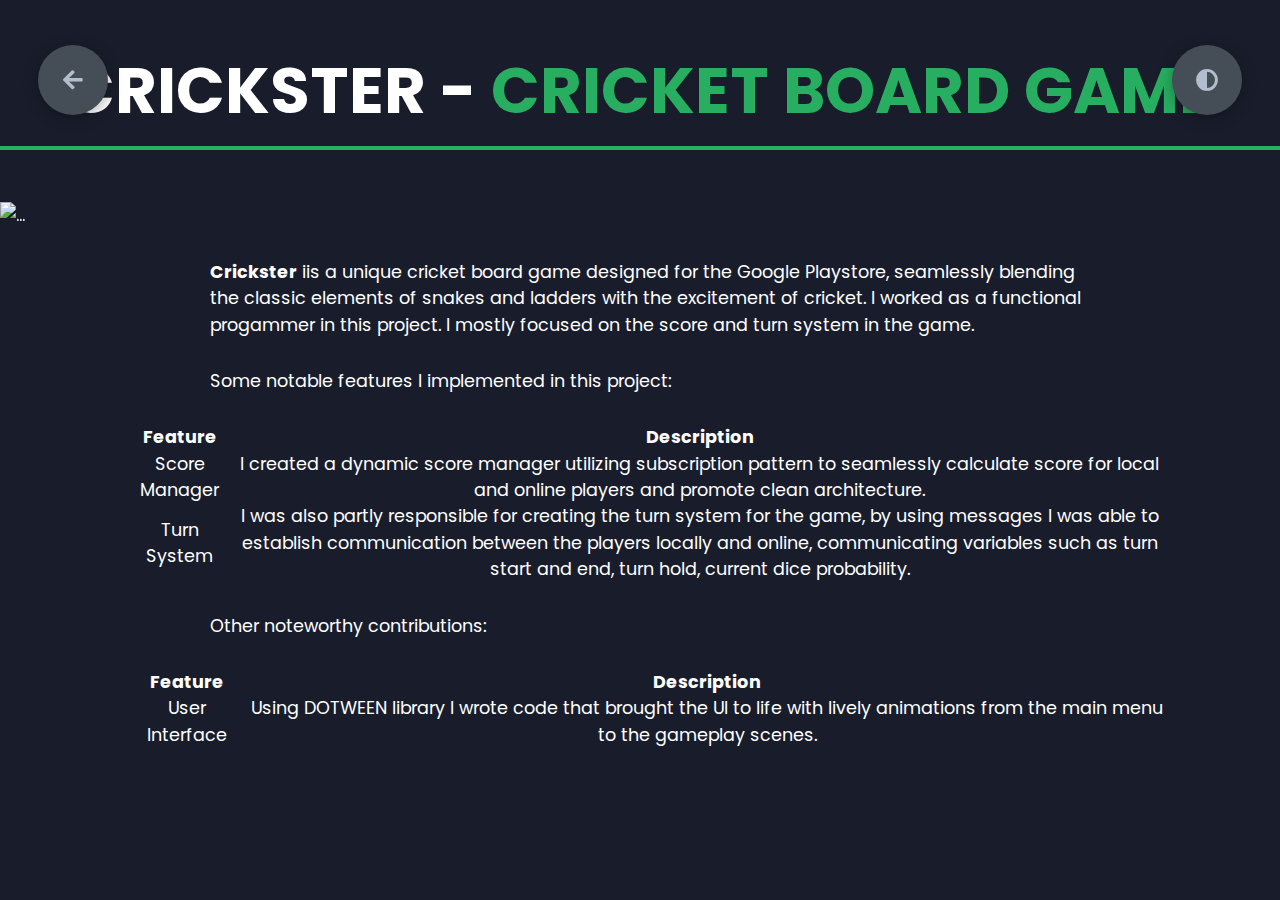
==== Crickster.html @ 10937f8b "added new projects" ====
<!DOCTYPE html>
<html lang="en">
<head>
    <meta charset="UTF-8">
    <meta http-equiv="X-UA-Compatible" content="IE=edge">
    <meta name="viewport" content="width=device-width, initial-scale=1.0">
    <link href="https://cdn.jsdelivr.net/npm/bootstrap@5.3.3/dist/css/bootstrap.min.css" rel="stylesheet" integrity="sha384-QWTKZyjpPEjISv5WaRU9OFeRpok6YctnYmDr5pNlyT2bRjXh0JMhjY6hW+ALEwIH" crossorigin="anonymous">
    <title>Project | Crickster</title>
    <link rel="icon" type="image/png" href="img/HomeImage.png">
    <link rel="stylesheet" href="styles/styles.css">
    <link rel="preconnect" href="https://fonts.googleapis.com">
    <link rel="preconnect" href="https://fonts.gstatic.com" crossorigin>
    <link rel="stylesheet" href="https://cdnjs.cloudflare.com/ajax/libs/font-awesome/5.15.4/css/all.min.css" integrity="sha512-1ycn6IcaQQ40/MKBW2W4Rhis/DbILU74C1vSrLJxCq57o941Ym01SwNsOMqvEBFlcgUa6xLiPY/NS5R+E6ztJQ==" crossorigin="anonymous" referrerpolicy="no-referrer" />
    <link href="https://fonts.googleapis.com/css2?family=Poppins:wght@400;500;600;700;800&display=swap" rel="stylesheet">
</head>
<body>
 
     <br><br>
        <div class="main-title">
            <h2>Crickster - <span>Cricket Board Game</span></h2>
        </div>
       
        <div class="underline"></div> 
        <br><br>
      

    <div class = "carousel">
    
        <div id="carouselExampleCaptions" class="carousel slide" >
            <div class="carousel-indicators">
                <!-- <button type="button" data-bs-target="#carouselExampleCaptions" data-bs-slide-to="0" class="active" aria-current="true" aria-label="Slide 1"></button>
                <button type="button" data-bs-target="#carouselExampleCaptions" data-bs-slide-to="1" aria-label="Slide 2"></button>
                <button type="button" data-bs-target="#carouselExampleCaptions" data-bs-slide-to="2" aria-label="Slide 3"></button> -->
                
            </div>
            <div class="carousel-inner">
                <div class="carousel-item active">
                    <img src="img/Crickster.gif" class="d-block w-100" alt="...">
                    <div class="carousel-caption d-none d-md-block">
                       
                    </div>
                </div>
              
            <!-- <button class="carousel-control-prev" type="button" data-bs-target="#carouselExampleCaptions" data-bs-slide="prev">
                <span class="carousel-control-prev-icon" aria-hidden="true"></span>
                <span class="visually-hidden">Previous</span>
            </button>
            <button class="carousel-control-next" type="button" data-bs-target="#carouselExampleCaptions" data-bs-slide="next">
                <span class="carousel-control-next-icon" aria-hidden="true"></span>
                <span class="visually-hidden">Next</span>
            </button> -->
    </div>
    
    </div>
    
    



        <div class="portfolio-detail-container">

           
            <p>  <b>Crickster</b> iis a unique cricket board game designed for the Google Playstore, seamlessly blending 
                the classic elements of snakes and ladders with the excitement of cricket. I worked as a functional progammer in this project.
                I mostly focused on the score and turn system in the game.<br>
            </p>
             
           
            <p>  Some notable features I implemented in this project:
            </p> 
          

          
                <div class="table-container">
                    <table>
                        <thead>
                            <tr>
                                <th>Feature</th>
                                <th>Description</th>
                            </tr>
                        </thead>
                        <tbody>
                            <tr>
                                <td>Score Manager</td>
                                <td>I created a dynamic score manager utilizing subscription pattern to seamlessly calculate score for local and online 
                                    players and promote clean architecture.
                                </td>
                            </tr>
                            <tr>
                                <td>Turn System</td>
                                <td>I was also partly responsible for creating the turn system for the game, by using messages I was able to establish communication 
                                    between the players locally and online, communicating variables such as turn start and end, turn hold, current dice probability.
                                </td>
                            </tr>
                        </tbody>
                    </table>
                </div>


                <p>  Other noteworthy contributions:
                </p> 
              
    
              
                    <div class="table-container">
                        <table>
                            <thead>
                                <tr>
                                    <th>Feature</th>
                                    <th>Description</th>
                                </tr>
                            </thead>
                            <tbody>
                                <tr>
                                    <td>User Interface</td>
                                    <td>Using DOTWEEN library I wrote code that brought the UI to life with lively animations from the main menu to the gameplay scenes.</td>
                                </tr>
                               
                               
                            </tbody>
                        </table>
                    </div>







                  <!-- <div class="portfolio-detail-about-grid">

                <div class="portfolio-detail-about">
                    <p> <b>Position</b><br>
                        Programmer

                    </p> 
                </div> 
                
               
            </div> -->
            
                
        </div>

   









    
     <div class="theme-btn">
        <i class="fas fa-adjust"></i>
    </div>

   
       
    <div class="back-btn" >
           <i class="fas fa-arrow-left"></i>
        </div> 
   


   
    <!-- <script>
        document.getElementById("myButton").addEventListener("click", function() {
          window.open("index.html", "_blank");
        });
      </script> -->

      <script>
        function scrollToSection(sectionId) {
          var targetSection = document.getElementById(sectionId);
      
          if (targetSection) {
            targetSection.scrollIntoView({ behavior: 'smooth' });
          }
        }
      </script>
    <script src="app.js"></script>
    <script src="https://cdn.jsdelivr.net/npm/bootstrap@5.3.3/dist/js/bootstrap.bundle.min.js" integrity="sha384-YvpcrYf0tY3lHB60NNkmXc5s9fDVZLESaAA55NDzOxhy9GkcIdslK1eN7N6jIeHz" crossorigin="anonymous"></script>
</body>
</html>
---- styles/styles.css ----
* {
  margin: 0;
  padding: 0;
  box-sizing: border-box;
  list-style: none;
}

:root {
  --color-primary: #191d2b;
  --color-secondary: #27AE60;
  --color-white: #FFFFFF;
  --color-black: #000;
  --color-grey0: #f8f8f8;
  --color-grey-1: #dbe1e8;
  --color-grey-2: #b2becd;
  --color-grey-3: #6c7983;
  --color-grey-4: #454e56;
  --color-grey-5: #2a2e35;
  --color-grey-6: #12181b;
  --br-sm-2: 14px;
  --box-shadow-1: 0 3px 15px rgba(0,0,0,.3);
}

.light-mode {
  --color-primary: #FFFFFF;
  /* --color-secondary: #F56692; */
  --color-secondary: #4ed4c9;

  --color-white: #454e56;
  --color-black: #000;
  --color-grey0: #f8f8f8;
  --color-grey-1: #6c7983;
  --color-grey-2: #6c7983;
  --color-grey-3: #6c7983;
  --color-grey-4: #454e56;
  --color-grey-5: #f8f8f8;
  --color-grey-6: #12181b;
}

body {
  background-color: var(--color-primary);
  font-family: "Poppins", sans-serif;
  font-size: 1.1rem;
  color: var(--color-white);
   transition: all 0.4s ease-in-out;
}

a {
  display: inline-block;
  text-decoration: none;
  color: inherit;
  font-family: inherit;
}

header {
  min-height: 100vh;
  color: var(--color-white);
  overflow: hidden;
  padding: 0 !important;
}

section {
  min-height: 100vh;
  width: 100%;
  position: absolute;
  left: 0;
  top: 0;
  padding: 3rem 18rem;
}

.container {
  display: none;
  transform: translateY(-100%) scale(0);
  transition: all 0.4s ease-in-out;
  background-color: var(--color-primary);
}

.active {
  display: block;
  /* animation: appear 1s ease-in-out; */
  transform: translateY(0) scaleY(1);
}
@keyframes appear {
  0% {
    transform: translateY(-100%) scaleY(0);
  }
  100% {
    transform: translateY(0) scaleY(1);
  }
}

.controls {
  position: fixed;
  z-index: 10;
  top: 50%;
  right: 3%;
  display: flex;
  flex-direction: column;
  align-items: center;
  justify-content: center;
  transform: translateY(-50%);
}
.controls .control {
  padding: 1rem;
  cursor: pointer;
  background-color: var(--color-grey-4);
  width: 55px;
  height: 55px;
  border-radius: 50%;
  display: flex;
  justify-content: center;
  align-items: center;
  margin: 0.7rem 0;
  box-shadow: var(--box-shadow-1);
}
.controls .control i {
  font-size: 1.2rem;
  color: var(--color-grey-2);
  pointer-events: none;
}
.controls .active-btn {
  background-color: var(--color-secondary);
  transition: all 0.4s ease-in-out;
}
.controls .active-btn i {
  color: var(--color-white);
}

.theme-btn {
  top: 5%;
  right: 3%;
  width: 70px;
  height: 70px;
  border-radius: 50%;
  background-color: var(--color-grey-4);
  cursor: pointer;
  position: fixed;
  display: flex;
  justify-content: center;
  align-items: center;
  box-shadow: 0 3px 15px rgba(0, 0, 0, 0.3);
  transition: all 0.1s ease-in-out;
}
.theme-btn:active {
  transform: translateY(-3px);
}
.theme-btn i {
  font-size: 1.4rem;
  color: var(--color-grey-2);
  pointer-events: none;
}

/*Header-content*/
.header-content {
  display: grid;
  grid-template-columns: repeat(2, 1fr);
  min-height: 100vh;
}
.header-content .left-header {
  display: flex;
  align-items: center;
  position: relative;
}
.header-content .left-header .h-shape {
  transition: all 0.4s ease-in-out;
  width: 65%;
  height: 100%;
  background-color: var(--color-secondary);
  position: absolute;
  left: 0;
  top: 0;
  z-index: -1;
  clip-path: polygon(0 0, 46% 0, 79% 100%, 0% 100%);
}
.header-content .left-header .image {
  border-radius: var(--br-sm-2);
  height: 90%;
  width: 68%;
  margin-left: 4rem;
  background-color: var(--color-black);
  transition: all 0.4s ease-in-out;
}
.header-content .left-header .image img {
  width: 100%;
  height: 100%;
  object-fit: cover;
  transition: all 0.4s ease-in-out;
  filter: grayscale(100%);
}
.header-content .left-header .image img:hover {
  filter: grayscale(0);
}
.header-content .right-header {
  display: flex;
  flex-direction: column;
  justify-content: center;
  padding-right: 18rem;
}
.header-content .right-header .name {
  font-size: 3rem;
}
.header-content .right-header .name span {
  color: var(--color-secondary);
}
.header-content .right-header p {
  margin: 1.5rem 0;
  line-height: 2rem;
}

/*About*/
.about-container {
  display: grid;
  grid-template-columns: repeat(2, 1fr);
  padding-top: 3.5rem;
  padding-bottom: 5rem;
}
.about-container .right-about {
  display: grid;
  grid-template-columns: repeat(2, 1fr);
  grid-gap: 2rem;
}
.about-container .right-about .about-item {
  border: 1px solid var(--color-grey-5);
  border-radius: 5px;
  transition: all 0.4s ease-in-out;
  box-shadow: 1px 2px 15px rgba(0, 0, 0, 0.1);
}
.about-container .right-about .about-item:hover {
  cursor: default;
  transform: translateY(-5px);
  border: 1px solid var(--color-secondary);
  box-shadow: 1px 4px 15px rgba(0, 0, 0, 0.32);
}
.about-container .right-about .about-item .abt-text {
  padding: 1.5rem;
  display: flex;
  flex-direction: column;
}
.about-container .right-about .about-item .abt-text .large-text {
  font-size: 3rem;
  font-weight: 700;
  color: var(--color-secondary);
}
.about-container .right-about .about-item .abt-text .small-text {
  padding-left: 3rem;
  position: relative;
  text-transform: uppercase;
  font-size: 1.2rem;
  color: var(--color-grey-1);
  letter-spacing: 2px;
}
.about-container .right-about .about-item .abt-text .small-text::before {
  content: "";
  position: absolute;
  left: 0;
  top: 15px;
  width: 2rem;
  height: 2px;
  background-color: var(--color-grey-5);
}
.about-container .left-about {
  padding-right: 5rem;
}
.about-container .left-about p {
  line-height: 2rem;
  padding: 1rem;
  color: var(--color-grey-1);
}
.about-container .left-about h4 {
  font-size: 2rem;
  text-transform: uppercase;
}

.about-stats {
  padding-bottom: 4rem;
}
.about-stats .progress-bars {
  display: grid;
  grid-template-columns: repeat(2, 1fr);
  grid-gap: 2rem;
}
.about-stats .progress-bars .progress-bar {
  display: flex;
  flex-direction: column;
}
.about-stats .progress-bars .progress-bar .prog-title {
  text-transform: uppercase;
  font-weight: 500;
}
.about-stats .progress-bars .progress-bar .progress-con {
  display: flex;
  align-items: center;
}
.about-stats .progress-bars .progress-bar .progress-con .prog-text {
  color: var(--color-grey-2);
}
.about-stats .progress-bars .progress-bar .progress-con .progress {
  width: 100%;
  height: 0.45rem;
  background-color: var(--color-grey-4);
  margin-left: 1rem;
  position: relative;
}
.about-stats .progress-bars .progress-bar .progress-con .progress span {
  position: absolute;
  top: 0;
  left: 0;
  height: 100%;
  background-color: var(--color-secondary);
  transition: all 0.4s ease-in-out;
  width: 60%;
}
.about-stats .progress-bars .progress-bar .progress-con .progress .html {
  width: 80%;
}
.about-stats .progress-bars .progress-bar .progress-con .progress .css {
  width: 95%;
}
.about-stats .progress-bars .progress-bar .progress-con .progress .js {
  width: 75%;
}
.about-stats .progress-bars .progress-bar .progress-con .progress .react {
  width: 60%;
}
.about-stats .progress-bars .progress-bar .progress-con .progress .node {
  width: 87%;
}
.about-stats .progress-bars .progress-bar .progress-con .progress .python {
  width: 70%;
}

.stat-title {
  text-transform: uppercase;
  font-size: 1.4rem;
  text-align: center;
  padding: 3.5rem 0;
  position: relative;
}
.stat-title::before {
  content: "";
  position: absolute;
  left: 50%;
  top: 0;
  width: 40%;
  height: 1px;
  background-color: var(--color-grey-5);
  transform: translateX(-50%);
}

/*Timeline*/
.timeline {
  display: grid;
  grid-template-columns: repeat(2, 1fr);
  grid-gap: 2rem;
  padding-bottom: 3rem;
}
.timeline .timeline-item {
  position: relative;
  padding-left: 3rem;
  border-left: 1px solid var(--color-grey-5);
}
.timeline .timeline-item .tl-icon {
  position: absolute;
  left: -27px;
  top: 0;
  background-color: var(--color-secondary);
  width: 50px;
  height: 50px;
  border-radius: 50%;
  display: flex;
  align-items: center;
  justify-content: center;
}
.timeline .timeline-item .tl-icon i {
  font-size: 1.3rem;
}
.timeline .timeline-item .tl-duration {
  padding: 0.2rem 0.6rem;
  background-color: var(--color-grey-5);
  border-radius: 15px;
  display: inline-block;
  font-size: 0.8rem;
  text-transform: uppercase;
  font-weight: 500;
}
.timeline .timeline-item h5 {
  padding: 1rem 0;
  text-transform: uppercase;
  font-size: 1.3rem;
  font-weight: 600;
}
.timeline .timeline-item h5 span {
  color: var(--color-grey-2);
  font-weight: 500;
  font-size: 1.2rem;
}
.timeline .timeline-item p {
  color: var(--color-grey-2);
}

.port-text {
  padding: 2rem 0;
  text-align: center;
}

.portfolios {
  display: grid;
  grid-template-columns: repeat(1, 1fr);
  grid-gap: 2rem;
  margin-top: 3rem;
}
.portfolios .portfolio-item {
  position: relative;
  border-radius: 15px;
}
.portfolios .portfolio-item img {
  width: 100%;
  height: 550px;
  object-fit: cover;
  border-radius: 15px;
}
.portfolios .portfolio-item .hover-items {
  width: 100%;
  height: 100%;
  background-color: var(--color-secondary);
  position: absolute;
  left: 0;
  top: 0;
  border-radius: 15px;
  display: flex;
  justify-content: center;
  align-items: center;
  flex-direction: column;
  opacity: 0;
  transform: scale(0);
  transition: all 0.4s ease-in-out;
}
.portfolios .portfolio-item .hover-items h3 {
  font-size: 1.5rem;
  color: var(--color-white);
  margin-bottom: 1.5rem;
 /* // padding: 0 15px; */
}

.portfolios .portfolio-item .hover-items h4 {

  padding: 0 15px;
}
.portfolios .portfolio-item .hover-items .icons {
  display: flex;
  justify-content: center;
  align-items: center;
}
.portfolios .portfolio-item .hover-items .icons .icon {
  background-color: var(--color-primary);
  border-radius: 50%;
  width: 50px;
  height: 50px;
  display: flex;
  align-items: center;
  justify-content: center;
  margin: 0 1rem;
  cursor: pointer;
  transition: all 0.4s ease-in-out;
}
.portfolios .portfolio-item .hover-items .icons .icon i {
  font-size: 1.5rem;
  color: var(--color-white);
  margin: 0 1rem;
}
.portfolios .portfolio-item .hover-items .icons .icon:hover {
  background-color: var(--color-white);
}
.portfolios .portfolio-item .hover-items .icons .icon:hover i {
  color: var(--color-primary); 
}

.portfolios .portfolio-item .hover-items p {
  font-size: 14px;
  margin-bottom: 10px;
  padding: 0 50px 0 50px; /* Add left and right padding as needed */
  text-align: left;
}

.portfolio-item:hover .hover-items {
  opacity: 0.9; 
  transform: scale(1);
}

.portfolioTextgrid
{
  display: grid;
  grid-template-columns: repeat(3, 1fr);
  /* grid-template-rows: 150px;  */
  grid-gap: 2rem;
  margin-top: 3rem;
  
}

.blogs {
  display: grid;
  grid-template-columns: repeat(3, 1fr);
  grid-gap: 2rem;
  margin-top: 3rem;
}
.blogs .blog {
  position: relative;
  background-color: var(--color-grey-5);
  border-radius: 5px;
  box-shadow: 1px 1px 20px rgba(0, 0, 0, 0.1);
  transition: all 0.4s ease-in-out;
}
.blogs .blog:hover {
  box-shadow: 1px 1px 20px rgba(0, 0, 0, 0.3);
  transform: translateY(-5px);
  transition: all 0.4s ease-in-out;
}
.blogs .blog:hover img {
  filter: grayscale(0);
  transform: scale(1.1);
  box-shadow: 0px 4px 15px rgba(0, 0, 0, 0.8);
}
.blogs .blog img {
  width: 100%;
  height: 300px;
  object-fit: cover;
  border-top-left-radius: 5px;
  border-top-right-radius: 5px;
  filter: grayscale(100%);
  transition: all 0.4s ease-in-out;
}
.blogs .blog .blog-text {
  margin-top: -7px;
  padding: 1.1rem;
  border-top: 8px solid var(--color-secondary);
}
.blogs .blog .blog-text h4 {
  font-size: 1.5rem;
  margin-bottom: 0.7rem;
  transition: all 0.4s ease-in-out;
  cursor: pointer;
}
.blogs .blog .blog-text h4:hover {
  color: var(--color-secondary);
}
.blogs .blog .blog-text p {
  color: var(--color-grey-2);
  line-height: 2rem;
  padding-bottom: 1rem;
}

.contact-content-con {
  display: flex;
  padding-top: 3.5rem;
}
.contact-content-con .left-contact {
  flex: 2;
}
.contact-content-con .left-contact h4 {
  margin-top: 1rem;
  font-size: 2rem;
  text-transform: uppercase;
}
.contact-content-con .left-contact p {
  margin: 1rem 0;
  line-height: 2rem;
}
.contact-content-con .left-contact .contact-info .contact-item {
  display: flex;
  align-items: center;
  justify-content: space-between;
}
.contact-content-con .left-contact .contact-info .contact-item p {
  margin: 0.3rem 0 !important;
  padding: 0 !important;
}
.contact-content-con .left-contact .contact-info .contact-item .icon {
  display: grid;
  grid-template-columns: 40px 1fr;
}
.contact-content-con .left-contact .contact-info .contact-item .icon i {
  display: flex;
  align-items: center;
  font-size: 1.3rem;
}
.contact-content-con .left-contact .contact-icon {
  display: flex;
  margin-top: 2rem;
}
.contact-content-con .left-contact .contact-icon a {
  display: flex;
  align-items: center;
  color: var(--color-white);
  background-color: var(--color-grey-5);
  cursor: pointer;
  justify-content: center;
  width: 50px;
  height: 50px;
  border-radius: 50%;
  margin: 0 0.4rem;
  transition: all 0.4s ease-in-out;
}
.contact-content-con .left-contact .contact-icon a:hover {
  background-color: var(--color-secondary);
}
.contact-content-con .left-contact .contact-icon a:hover i {
  color: var(--color-primary);
}
.contact-content-con .left-contact .contact-icon a i {
  display: flex;
  align-items: center;
  justify-content: center;
  font-size: 1.3rem;
}
.contact-content-con .right-contact {
  flex: 3;
  margin-left: 3rem;
}
.contact-content-con .right-contact .input-control {
  margin: 1.5rem 0;
}
.contact-content-con .right-contact .input-control input, .contact-content-con .right-contact .input-control textarea {
  border-radius: 30px;
  font-weight: inherit;
  font-size: inherit;
  font-family: inherit;
  padding: 0.8rem 1.1rem;
  outline: none;
  border: none;
  background-color: var(--color-grey-5);
  width: 100%;
  color: var(--color-white);
  resize: none;
}
.contact-content-con .right-contact .i-c-2 {
  display: flex;
}
.contact-content-con .right-contact .i-c-2 :last-child {
  margin-left: 1.5rem;
}
.contact-content-con .right-contact .submit-btn {
  display: flex;
  justify-content: flex-start;
}

/*Independed components*/
.btn-con {
  display: flex;
  align-self: flex-start;
}

.main-btn {
  border-radius: 30px;
  color: inherit;
  font-weight: 600;
  position: relative;
  border: 1px solid var(--color-secondary);
  display: flex;
  align-self: flex-start;
  align-items: center;
  overflow: hidden;
}
.main-btn .btn-text {
  padding: 0 2rem;
}
.main-btn .btn-icon {
  background-color: var(--color-secondary);
  display: flex;
  align-items: center;
  justify-content: center;
  border-radius: 50%;
  padding: 1rem;
}
.main-btn::before {
  content: "";
  position: absolute;
  top: 0;
  right: 0;
  transform: translateX(100%);
  transition: all 0.4s ease-out;
  z-index: -1;
}
.main-btn:hover {
  transition: all 0.4s ease-out;
}
.main-btn:hover::before {
  width: 100%;
  height: 100%;
  background-color: var(--color-secondary);
  transform: translateX(0);
  transition: all 0.4s ease-out;
}



.portfolio-btn {
  border-radius: 30px;
  color: inherit;
  font-weight: 600;
  position: relative;
  border: 1px solid var(--color-portfolio); /* Adjust the border color */
  display: flex;
  align-self: flex-start;
  align-items: center;
  overflow: hidden;
}

.portfolio-btn .btn-text {
  padding: 0 2rem;
}

.portfolio-btn .btn-icon {
  background-color: var(--color-portfolio); /* Adjust the background color */
  display: flex;
  align-items: center;
  justify-content: center;
  border-radius: 50%;
  padding: 1rem;
}

.portfolio-btn::before {
  content: "";
  position: absolute;
  top: 0;
  right: 0;
  transform: translateX(100%);
  transition: all 0.4s ease-out;
  z-index: -1;
}

.portfolio-btn:hover {
  transition: all 0.4s ease-out;
}

.portfolio-btn:hover::before {
  width: 100%;
  height: 100%;
  background-color: var(--color-portfolio); /* Adjust the background color */
  transform: translateX(0);
  transition: all 0.4s ease-out;
}



.main-title {
  text-align: center;
}
.main-title h2 {
  position: relative;
  text-transform: uppercase;
  font-size: 4rem;
  font-weight: 700;
}
.main-title h2 span {
  color: var(--color-secondary);
}
.main-title h2 .bg-text {
  position: absolute;
  top: 50%;
  left: 50%;
  color: var(--color-grey-5);
  transition: all 0.4s ease-in-out;
  z-index: -1;
  transform: translate(-50%, -50%);
  font-weight: 800;
  font-size: 6.3rem;
}

.about-container .left-about p {
  padding-left: 0;
}

@media screen and (max-width: 600px) {
  header {
    padding: 0 !important;
  }

  .theme-btn {
    width: 50px;
    height: 50px;
  }

  .header-content {
    grid-template-columns: repeat(1, 1fr);
    padding-bottom: 6rem;
  }

  .left-header .h-shape {
    display: none;
  }

  .right-header {
    grid-row: 1;
    padding-right: 0rem !important;
    width: 90%;
    margin: 0 auto;
  }
  .right-header .name {
    font-size: 2.5rem !important;
    text-align: center;
    padding-top: 3rem;
  }

  .header-content .left-header .image {
    margin: 0 auto;
    width: 90%;
  }

  .controls {
    top: auto;
    bottom: 0;
    flex-direction: row;
    justify-content: center;
    left: 50%;
    transform: translateX(-50%);
    width: 100%;
    background-color: var(--color-grey-5);
  }
  .controls .control {
    margin: 1rem 0.3rem;
  }

  .about-container {
    grid-template-columns: repeat(1, 1fr);
  }
  .about-container .right-about {
    grid-template-columns: repeat(1, 1fr);
    padding-top: 2.5rem;
  }
  .about-container .left-about {
    padding-right: 0;
  }
  .about-container .left-about p {
    padding-left: 0;
  }

  .timeline {
    grid-template-columns: repeat(1, 1fr);
    padding-bottom: 6rem;
  }

  .container {
    padding: 2rem 2.5rem !important;
  }

  .about-stats .progress-bars {
    grid-template-columns: repeat(1, 1fr);
  }

  .portfolios {
    grid-template-columns: repeat(1, 1fr);
    padding-bottom: 6rem;
    margin-top: 1rem;
  }

  .blogs {
    grid-template-columns: repeat(1, 1fr);
    padding-bottom: 6rem;
  }

  .contact-content-con {
    flex-direction: column;
  }
  .contact-content-con .right-contact {
    margin-left: 0;
    margin-top: 2.5rem;
  }

  .contact-content-con .right-contact .i-c-2 {
    flex-direction: column;
  }

  .contact-content-con .right-contact .i-c-2 :last-child {
    margin-left: 0;
    margin-top: 1.5rem;
  }

  .contact-content-con .right-contact {
    margin-bottom: 6rem;
  }

  .contact-item {
    flex-direction: column;
    margin: 1rem 0;
  }
  .contact-item p {
    font-size: 15px;
    color: var(--color-grey-2);
  }
  .contact-item span {
    font-size: 15px;
  }
  .contact-item .icon {
    grid-template-columns: 25px 1fr;
  }

  .main-title h2 {
    font-size: 2rem;
  }
  .main-title h2 span {
    font-size: 2.3rem;
  }
  .main-title h2 .bg-text {
    font-size: 2.3rem;
  }
}
@media screen and (max-width: 1432px) {
  .container {
    padding: 7rem 11rem;
  }

  .contact-content-con {
    flex-direction: column;
  }
  .contact-content-con .right-contact {
    margin-left: 0;
    margin-top: 2.5rem;
  }

  .contact-content-con .right-contact .i-c-2 {
    flex-direction: column;
  }

  .contact-content-con .right-contact .i-c-2 :last-child {
    margin-left: 0;
    margin-top: 1.5rem;
  }

  .contact-content-con .right-contact {
    margin-bottom: 6rem;
  }

  .main-title h2 .bg-text {
    font-size: 5.5rem;
  }
}
@media screen and (max-width: 1250px) {
  .blogs {
    grid-template-columns: repeat(2, 1fr);
    margin-top: 6rem;
  }

  .portfolios {
    grid-template-columns: repeat(2, 1fr);
  }

  .header-content .right-header {
    padding-right: 9rem;
  }
}
@media screen and (max-width: 660px) {
  .blogs {
    grid-template-columns: repeat(1, 1fr);
  }

  .portfolios {
    grid-template-columns: repeat(1, 1fr);
  }
}
@media screen and (max-width: 1070px) {
  .about-container {
    grid-template-columns: repeat(1, 1fr);
  }
  .about-container .right-about {
    padding-top: 2.5rem;
  }

  .main-title h2 {
    font-size: 4rem;
  }
  .main-title h2 span {
    font-size: 4rem;
  }
  .main-title h2 .bg-text {
    font-size: 4.5rem;
  }
}
@media screen and (max-width: 970px) {
  .container {
    padding: 7rem 6rem;
  }

  .about-container .left-about {
    padding-right: 0rem;
  }

  .header-content {
    grid-template-columns: repeat(1, 1fr);
    padding-bottom: 6rem;
  }

  .left-header .h-shape {
    display: none;
  }
  .left-header .image {
    width: 90% !important;
    margin: 0 auto !important;
  }

  .right-header {
    grid-row: 1;
    padding-right: 0rem !important;
    width: 90%;
    margin: 0 auto;
  }
  .right-header .name {
    font-size: 2.5rem !important;
    text-align: center;
    padding-top: 3rem;
  }
}
@media screen and (max-width: 700px) {
  .container {
    padding: 7rem 3rem;
  }

  .about-stats .progress-bars {
    grid-template-columns: repeat(1, 1fr);
  }

  .about-container .right-about {
    grid-template-columns: repeat(1, 1fr);
  }

  .timeline {
    grid-template-columns: repeat(1, 1fr);
  }

  .main-title h2 {
    font-size: 3rem;
  }
  .main-title h2 span {
    font-size: 3rem;
  }
  .main-title h2 .bg-text {
    font-size: 4rem;
  }
}



/* Your general button styles */
.rounded-button {
  display: inline-flex;
  align-items: center;
  justify-content: center;
  padding: 10px 5px;
  border: 2px solid var(--color-secondary); /* Green border */
  border-radius: 25px; /* Adjust the border-radius for more or less roundness */
  background-color: transparent; /* Transparent background to show border */
  color:var(--color-secondary); /* Green text color */
  text-decoration: none; /* Remove underline from links */
  font-weight: bold;
  transition: background-color 0.3s ease, color 0.3s ease;
  width: 200px;
}

/* Icon styling */
.rounded-button i {
  margin-left: 10px; /* Adjust the spacing between text and icon */
}

.rounded-button .btn-icon {
  background-color: var(--color-secondary);
  display: flex;
  align-items: center;
  justify-content: center;
  border-radius: 50%;
  padding: 1rem;
  margin-left: 10px; /* Add margin to create space between text and icon */
}

/* Hover effect */
.rounded-button:hover {
  background-color:var(--color-secondary); /* Green background on hover */
  color: #ffffff; /* White text color on hover */
}


.viewMore-button {
  display: inline-flex;
  align-items: center;
  justify-content: center;
  padding: 10px 5px;
  border: 2px solid var(--color-primary); /* Green border */
  border-radius: 25px; /* Adjust the border-radius for more or less roundness */
  background-color: transparent; /* Transparent background to show border */
  color:var(--color-primary); /* Green text color */
  text-decoration: none; /* Remove underline from links */
  font-weight: bold;
  transition: background-color 0.3s ease, color 0.3s ease;
  width: 200px;
}

/* Icon styling */
.viewMore-button i {
  margin-left: 10px; /* Adjust the spacing between text and icon */
}

.viewMore-button .btn-icon {
  background-color: var(--color-primary);
  display: flex;
  align-items: center;
  justify-content: center;
  border-radius: 50%;
  padding: 1rem;
  margin-left: 10px; /* Add margin to create space between text and icon */
}

/* Hover effect */
.viewMore-button:hover {
  background-color:var(--color-primary); /* Green background on hover */
  color:var(--color-secondary); /* White text color on hover */
}


.back-btn {
  top: 5%;
  left: 3%;
  width: 70px;
  height: 70px;
  border-radius: 50%;
  background-color: var(--color-grey-4);
  cursor: pointer;
  position: fixed;
  display: flex;
  justify-content: center;
  align-items: center;
  box-shadow: 0 3px 15px rgba(0, 0, 0, 0.3);
  transition: all 0.1s ease-in-out;
}

.back-btn:active {
  transform: translateY(-3px);
}

.back-btn:hover{
  background-color:var(--color-secondary); /* Green background on hover */
  color:var(--color-secondary); /* White text color on hover */
}

.back-btn i {
  font-size: 1.4rem;
  color: var(--color-grey-2);
  pointer-events: none;
}

.back-btn:hover i {
  color: var(--color-white);
}


.underline {
  width: 100%;
  height: 4px;
  background-color: var(--color-secondary);
  margin-top: 1rem;
}

@media (max-width: 600px) {
  .back-btn {
    width: 50px;
    height: 50px;
  }
}


.portfolio-detail-container {
  width: 80%;
  margin: 0 auto; /* Center-align the container */
  text-align: center; /* Center-align the text inside the container */
}



.portfolio-detail-container img {
  display: block;
  width: 100%;
  height: auto;
  border-radius: 20px;
  margin: 0 auto; /* Center-align the image */
}

.portfolio-detail-container h1{
  position: relative;
  font-size: 2rem;
  font-weight: 600;
  margin: 20px;
}

.portfolio-detail-container p {
  text-align: left; /* Adjust text alignment as needed */
  margin: 30px 80px;
}

.portfolio-detail-img {
  margin: 0 auto; /* Center-align the container */
  width: 70%;
  text-align: right; /* Align text inside the container to the right */
  padding: 30px 0;
}



.portfolio-detail-img img {
  width: 120%; /* Make the image fill its container */
  display: block;
  border-radius: 20px 0 0 20px; /* Adjust border radius accordingly */
  margin: 0 auto; /* Center-align the image */
}

@media (max-width: 768px) {
  .portfolio-detail-img {
    max-width: 100%; /* This will limit the maximum width of the image to 100% of the container width */
  }
}

.portfolio-detail-about {
  border: 1px solid var(--color-grey-5);
  border-radius: 5px;
  transition: all 0.4s ease-in-out;
  box-shadow: 5px 8px 10px rgba(0, 0, 0, 0.2);
  width: 600px; /* Add this line to set the width of the box */
  height: 400px ;
   margin: 50px 0 0px 0px;
}

.portfolio-detail-about h2 {
  position: relative;
  font-size: 2rem;
  font-weight: 500;
  margin: 20px;
  text-align: left;
}

.portfolio-detail-about p {
  font-size: 1rem;
  margin: 20px;
  text-align: left;
  
}

.portfolio-detail-platforms {
  border: 1px solid var(--color-grey-5);
  border-radius: 5px;
  transition: all 0.4s ease-in-out;
  box-shadow: 5px 8px 10px rgba(0, 0, 0, 0.2);
  width: 300px; /* Add this line to set the width of the box */
  height: 400px ;
   margin: 0px 0 0px 0px;
}


.portfolio-detail-about-grid{
  display: grid;
  grid-template-columns: repeat(3, 1fr); /* Create 3 equal-width columns */
  gap: 20px; /* Add some gap between the columns */
  margin: 0 auto 20px;
  max-width: 400px; /* Set a maximum width for the grid */
  justify-content: center;
}


@media (max-width: 768px) {
  .portfolio-detail-about-grid {
    grid-template-columns: 1fr; /* Change the layout to 2 columns on smaller screens */
    max-width: 100%;
  }

  .portfolio-detail-about {
     /* Adjust the height for smaller screens */
    width: 100%;
  }

  .portfolio-detail-about h2 {
    font-size: 1.5rem;
  }

  .portfolio-detail-about p {
    font-size: 1rem;
  }

  .portfolio-detail-platforms {
     /* Adjust the height for smaller screens */
    width: 100%;
  }
}

@media (max-width: 480px) {
  .portfolio-detail-about-grid {
    grid-template-columns: 1fr; /* Change the layout to 1 column on very small screens */
    max-width: 100%;
  }
}

.portfolio-detail-about:hover{
  border: 1px solid var(--color-secondary);
}




.carousel-container {
  display: flex; /* or grid */
    justify-content: center; /* Horizontally center the carousel */
    align-items: center; /* Vertically center the carousel */
    height: 50vh; /* Adjust the height as needed */
    
}

.carousel {
  width: 1300px; /* Adjust the width of the carousel */
  max-width: 8000px; /* Optional: Set maximum width */
  /* Add any other styles you need for your carousel */
}

@media screen and (max-width: 768px) {
  .carousel{
    
   width : 70vh;
  }
    
}

@media (min-width: 768px) {
  .carousel-container {
    height: 80vh; /* height is bigger on medium screens */
  }
}

@media (min-width: 992px) {
  .carousel-container {
    height: 100vh; /* height is back to 100% on larger screens */
  }
}
/*# sourceMappingURL=styles.css.map */
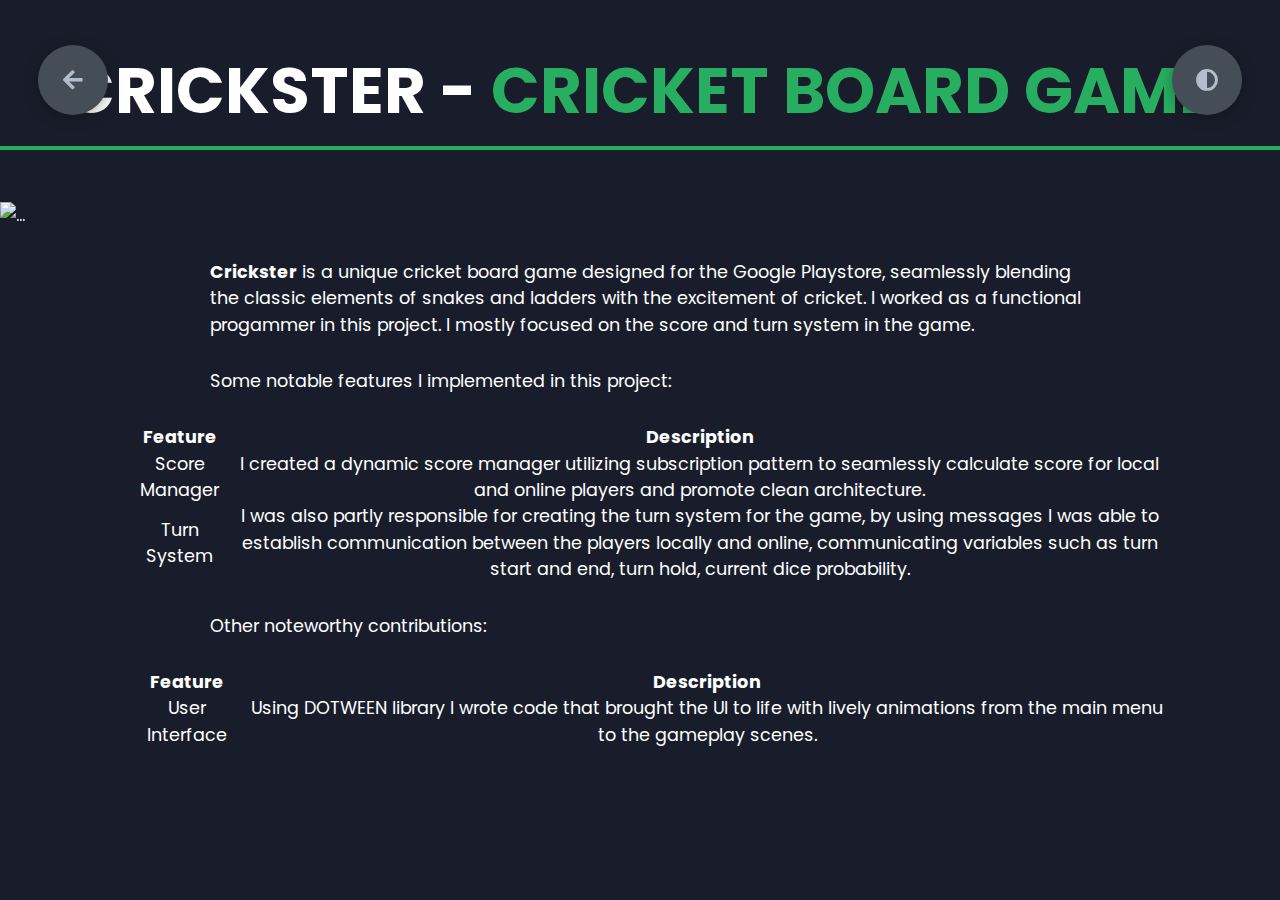
==== commit 6e4bdb37: "Updated more projects" ====
--- a/Crickster.html
+++ b/Crickster.html
@@ -60,7 +60,7 @@
         <div class="portfolio-detail-container">
 
            
-            <p>  <b>Crickster</b> iis a unique cricket board game designed for the Google Playstore, seamlessly blending 
+            <p>  <b>Crickster</b> is a unique cricket board game designed for the Google Playstore, seamlessly blending 
                 the classic elements of snakes and ladders with the excitement of cricket. I worked as a functional progammer in this project.
                 I mostly focused on the score and turn system in the game.<br>
             </p>
